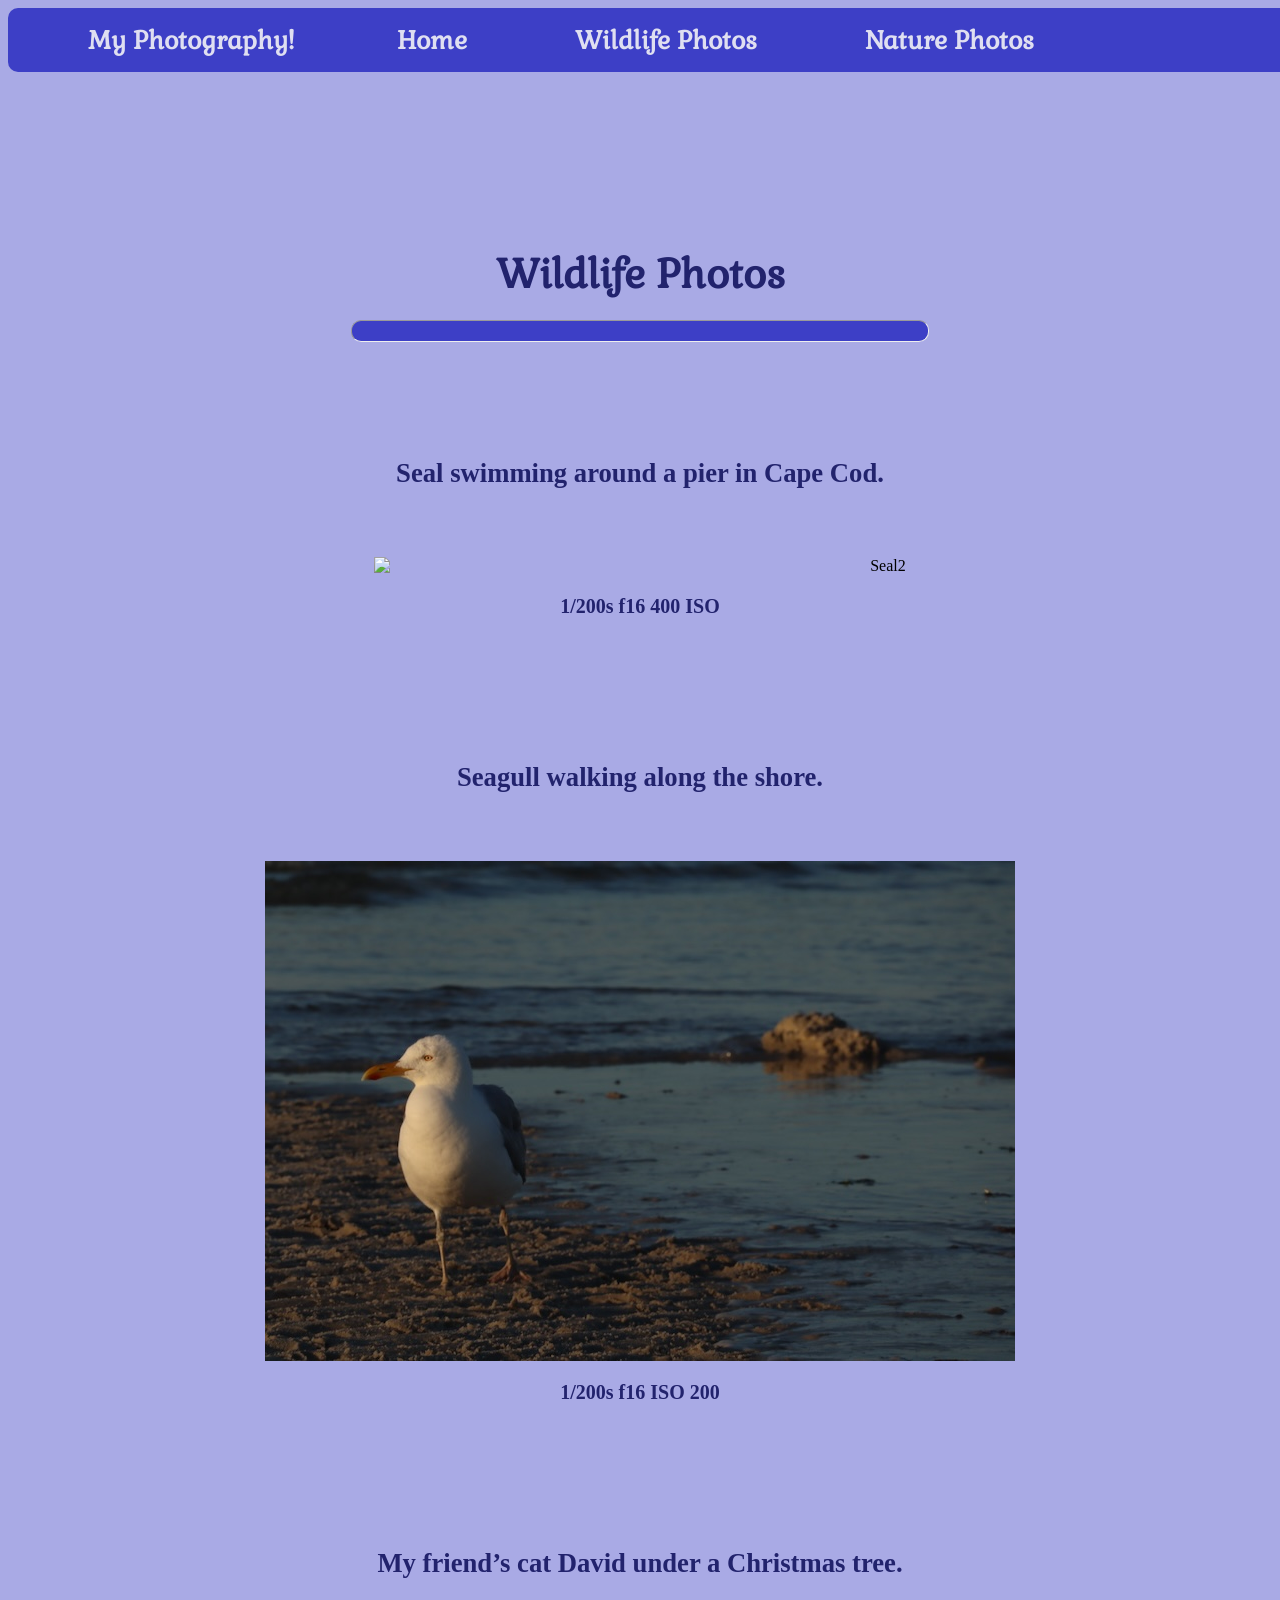
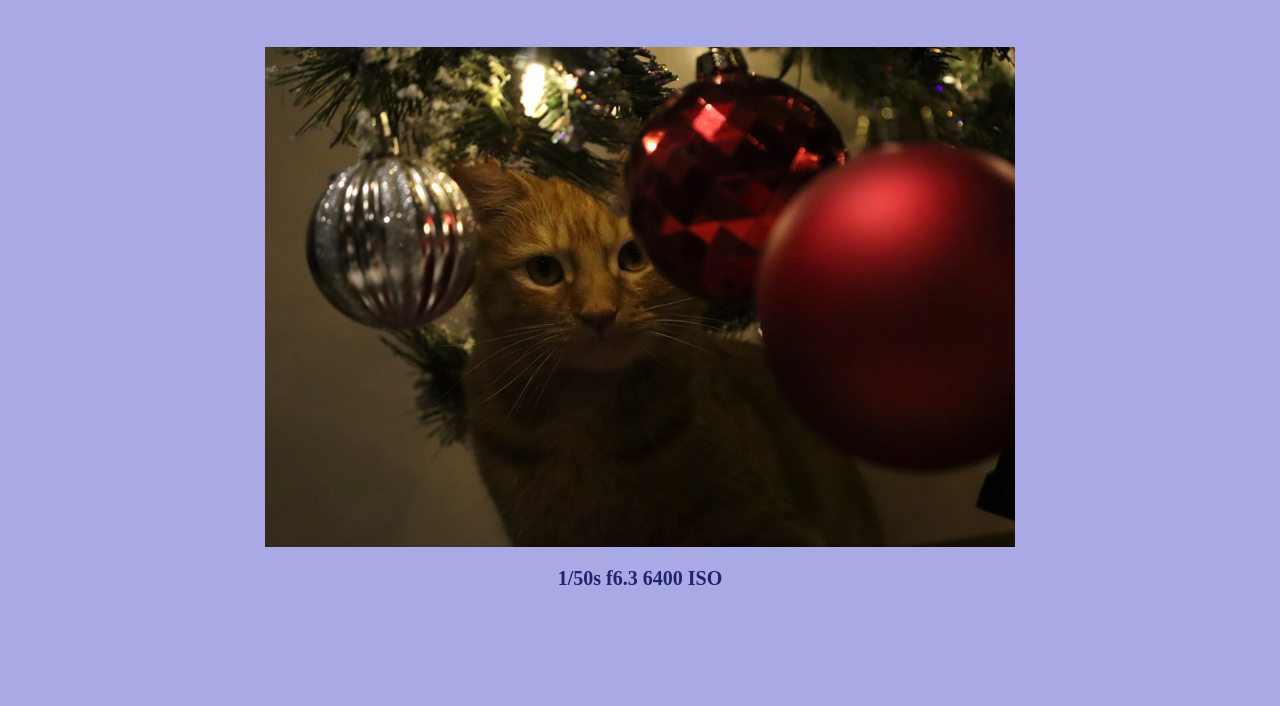
==== wildlife-photos.html @ 8e0ef071 "Add files via upload" ====
<!doctype html>
<html lang="en">
  <head>
    <meta charset="UTF-8" />
    <meta name="viewport" content="width=device-width, initial-scale=1.0" />
    <title>My Photos!</title>
    <link rel="stylesheet" href="style.css" />
    <link rel="preconnect" href="https://fonts.googleapis.com" />
    <link rel="preconnect" href="https://fonts.gstatic.com" crossorigin />
    <link
      href="https://fonts.googleapis.com/css2?family=Gabriela&display=swap"
      rel="stylesheet"
    />
  </head>
  <h1>
    My Photography!
    <a class="link" href="index.html">Home</a>
    <a class="link" href="wildlife-photos.html">Wildlife Photos</a>
    <a class="link" href="nature-photos.html">Nature Photos</a>
  </h1>
  <h2>
    Wildlife Photos
    <hr />
  </h2>
  <body>
    <h3>Seal swimming around a pier in Cape Cod.</h3>
    <div>
      <img src="Seal2.JPG" alt="Seal2" />
    </div>
    <p>1/200s f16 400 ISO</p>
    <h3>Seagull walking along the shore.</h3>
    <div>
      <img src="StrollontheBeach.JPG" alt="Seagull" />
    </div>
    <p>1/200s f16 ISO 200</p>
    <h3>My friend’s cat David under a Christmas tree.</h3>
    <div>
      <img src="DavidXmasOrnaments.jpg" alt="David" />
    </div>
    <p>1/50s f6.3 6400 ISO</p>
  </body>
</html>
---- style.css ----
body {
background-color: #a9aae5;
}
h1 {   
color:  #dfdff1;
background-color: #3d3fc6;
font-size: 25px;
font-family:'Gabriela';
padding: 1rem 5rem;
margin: 0px 15px 20px 0;
border-radius: 10px;
width: 13in
}
h2{
color:  #22236D;
font-size: 30pt;
text-align: center;
font-family:'Gabriela';
padding-top: 1.5in;
text-decoration: center;
padding-bottom: .5in;
}
h3{
padding-bottom: 20px;
font-family:'sans-serif';
margin: .5in;
text-align: center;
color: #22236D;
font-size: 20pt;
font-weight: bold;
}
h4{
font-family:'sans-serif';
text-indent: .5in;
color: #22236D;
font-size: 20pt;
font-weight: bold;
max-width: 9in;
margin: auto;
}      
p{ 
padding-bottom: 1in;
font-family:'sans-serif';
text-indent: center;
text-align: center;
color: #22236D;
font-size: 15pt;
font-weight: bold
}
a{
color: #dfdff1;
text-decoration: none;
}
.link{
  margin: 1in 5px 20px 1in;
}
.link:hover {
background: #a9aae5;
text-decoration: underline;
}
div {
display: flex;
justify-content: center;
text-indent: 5in;
}
.img {
width: 50%;
}
hr{
height: 20px;
background-color: #3d3fc6;
width: 6in;
border-radius: 10px;
}
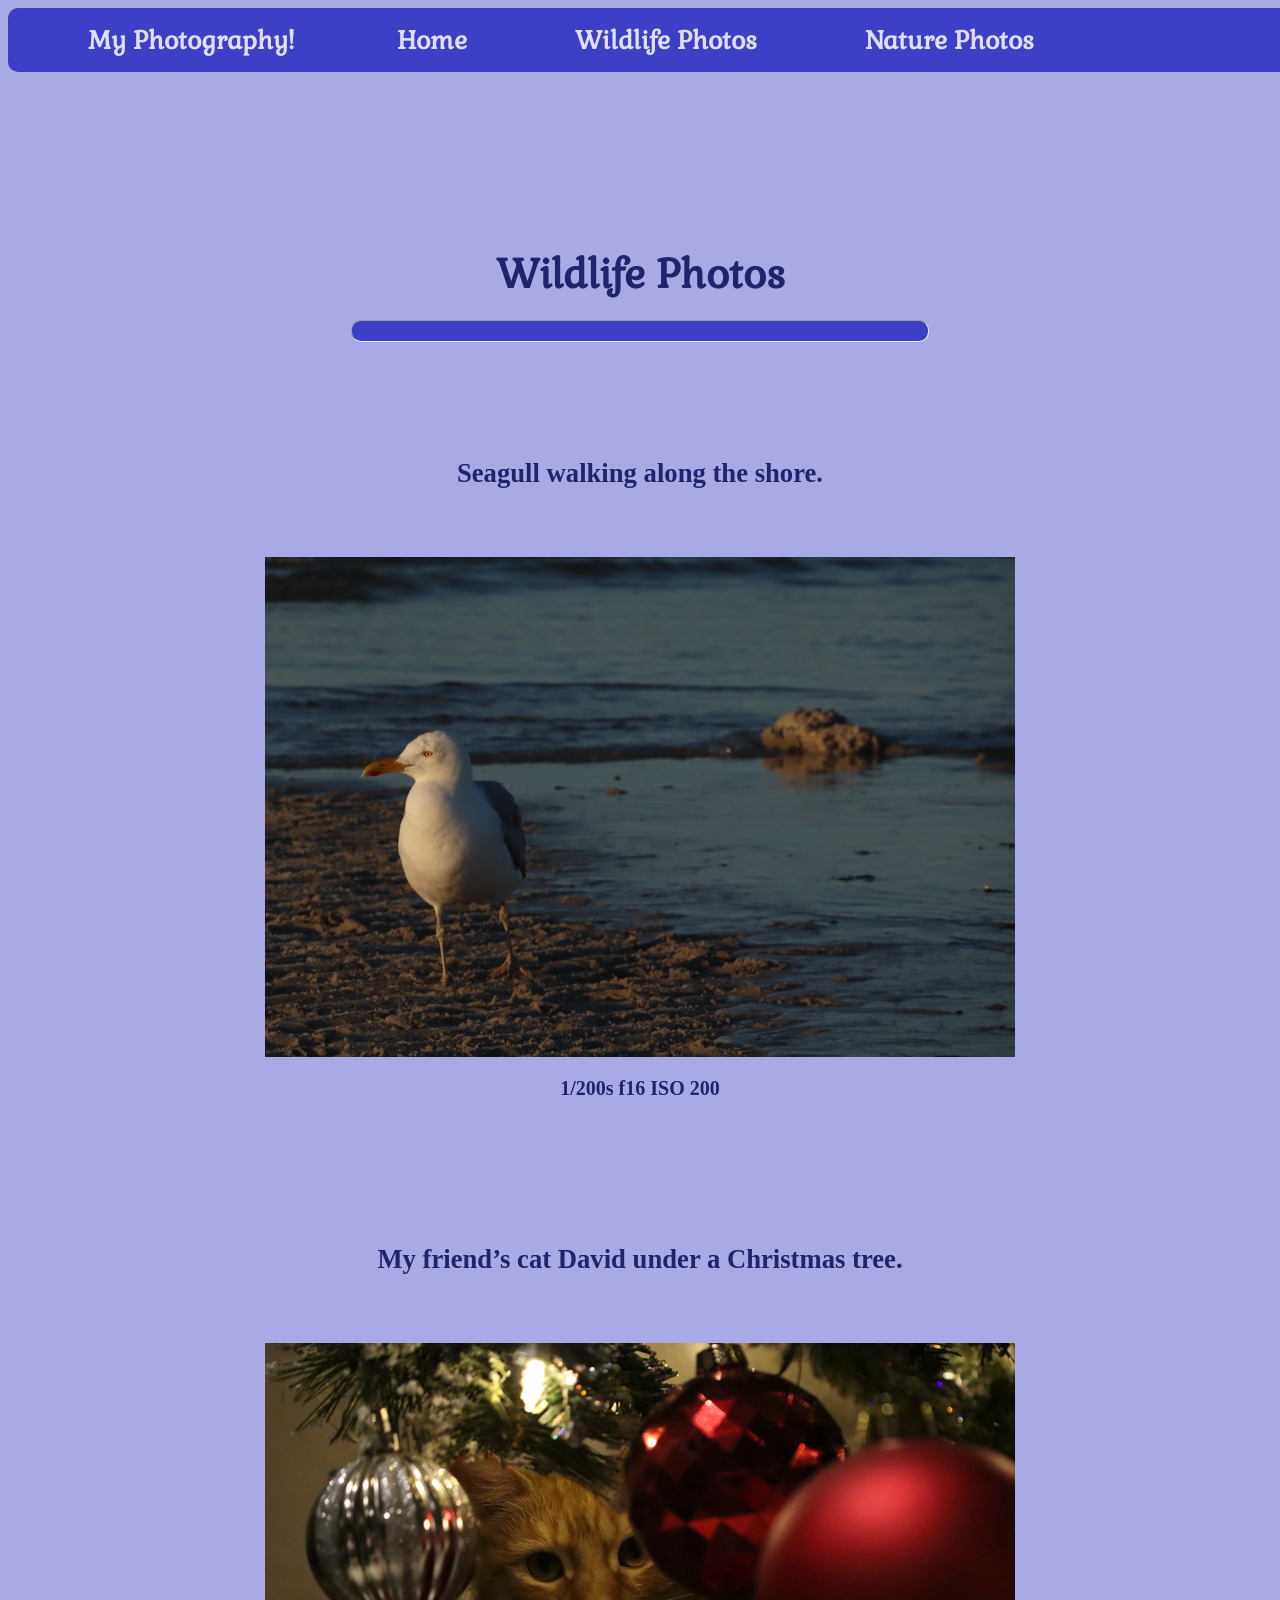
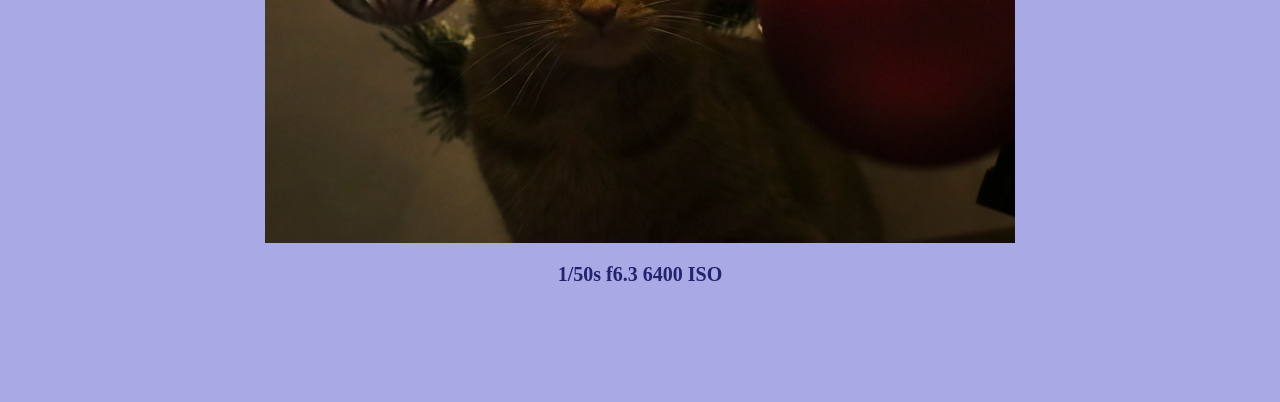
==== commit 32c2a018: "a" ====
--- a/wildlife-photos.html
+++ b/wildlife-photos.html
@@ -23,11 +23,6 @@
     <hr />
   </h2>
   <body>
-    <h3>Seal swimming around a pier in Cape Cod.</h3>
-    <div>
-      <img src="Seal2.JPG" alt="Seal2" />
-    </div>
-    <p>1/200s f16 400 ISO</p>
     <h3>Seagull walking along the shore.</h3>
     <div>
       <img src="StrollontheBeach.JPG" alt="Seagull" />
